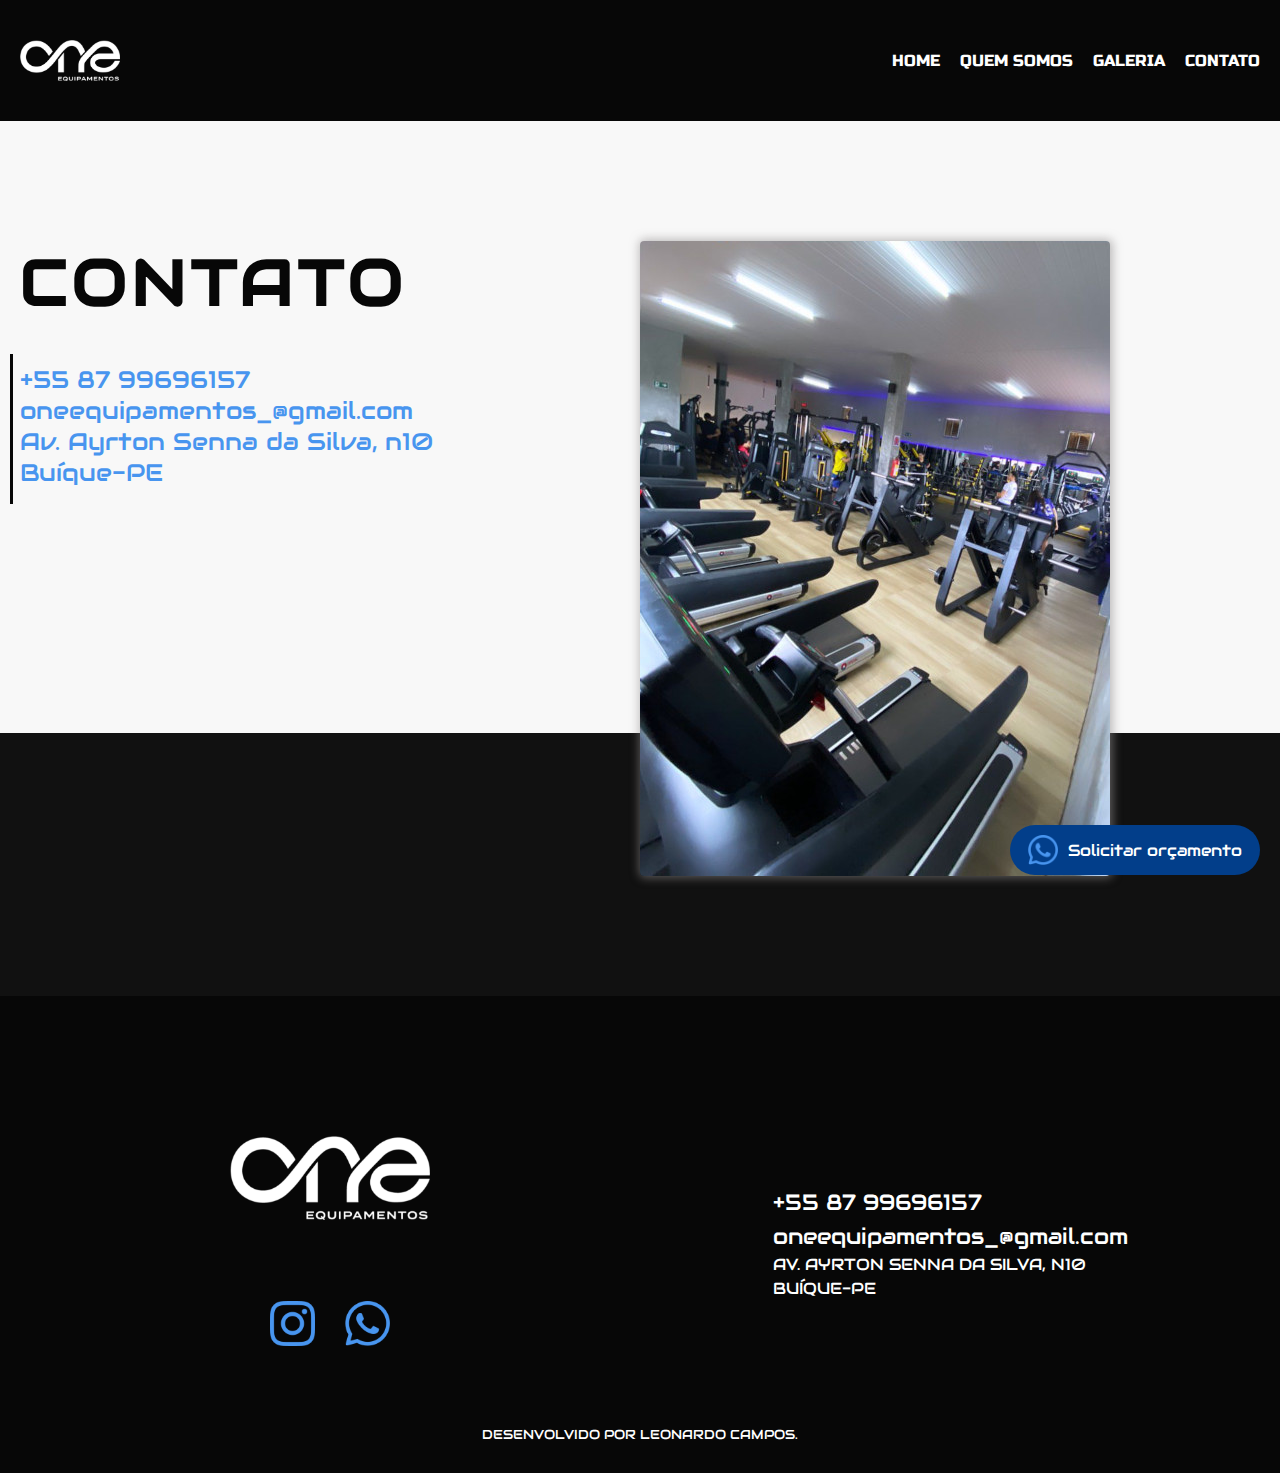
==== contato.html @ ccf16512 "update" ====
<!DOCTYPE html>
<html lang="pt-br">

<head>
  <meta charset="UTF-8">
  <meta http-equiv="X-UA-Compatible" content="IE=edge">
  <meta name="viewport" content="width=device-width, initial-scale=1.0">
  <link rel="preconnect" href="https://fonts.googleapis.com">
  <link rel="preconnect" href="https://fonts.gstatic.com" crossorigin>
  <link href="https://fonts.googleapis.com/css2?family=Audiowide&family=Russo+One&display=swap" rel="stylesheet">
  <link rel="shortcut icon" href="icons/logo2.ico.png" type="image/x-icon">
  <link rel="preload" href="estilos/style.css" as="style">
  <link rel="stylesheet" href="estilos/style.css">
  <title>ONE EQUIPAMENTOS</title>
</head>

<body id="quem-somos">
  <header class="header-bg">
    <div class="header container">
      <a href="./"><img src="imagens/logo-6.png" alt="logo-one"></a>
      <nav>
        <ul class="header-menu font-russo cor-0">
          <li><a href="./">Home</a></li>
          <li><a href="./quem-somos.html">Quem Somos</a></li>
          <li><a href="./galeria.html">Galeria</a></li>
          <li><a href="./contato.html">Contato</a></li>
        </ul>
      </nav>
    </div>
  </header>

  <main class="contato-bg">
    <div class="contato-conteudo container font-audiowide">
      <div class="cor-12">
        <h1>Contato</h1>
        <ul class="cor-1">
          <li><a href="tel:+558799696157">+55 87 99696157</a></li>
          <li><a href="mailto:oneequipamentos_@gmail.com">oneequipamentos_@gmail.com</a></li>
          <p class="font-audiowide">Av. Ayrton Senna da Silva, n10</p>
          <p class="font-audiowide">Buíque-PE</p>
        </ul>
      </div>
      <div class="conteudo-imagem">
        <img src="imagens/contato-one.jpeg" alt="capa-one">
      </div>
    </div>
    <div class="orcamento">
      <span><a href="https://wa.me/558799696157" target="_blank"><img src="icons/whatsapp.png" alt="zap"></a></span>
      <p class="font-audiowide cor-0"><a href="https://wa.me/558799696157" target="_blank">Solicitar orçamento</a></p>
    </div>
  </main>



  <footer class="container">
    <div class="footer-conteudo">
      <img class="logo" src="imagens/logo-6.png" alt="logo">

      <div class="footer-contato">
        <ul class="font-audiowide cor-0">
          <li><a href="tel:+558799696157">+55 87 99696157</a></li>
          <li><a href="mailto:oneequipamentos_@gmail.com">oneequipamentos_@gmail.com</a></li>
        </ul>
        <p class="font-audiowide cor-0">Av. Ayrton Senna da Silva, n10</p>
        <p class="font-audiowide cor-0">Buíque-PE</p>
      </div>

      <div class="footer-redes">
        <a href="https://www.instagram.com/oneequipamentos/" target="_blank"><img src="icons/instagram.png"
            alt="instagram"></a>
        <a href="https://wa.me/558799696157" target="_blank"><img src="icons/whatsapp.png" alt="zap"></a>
      </div>
    </div>
    <p class="creditos font-audiowide cor-0">Desenvolvido por Leonardo Campos.</p>
  </footer>
---- estilos/style.css ----
@import "global/global.css";
@import "global/header/header.css";
@import "global/footer/footer-contato.css";
@import "global/footer/footer-conteudo.css";

/*HOME */
@import "home/introducao.css";
@import "home/categorias.css";
@import "home/beneficios.css";
@import "home/propaganda.css";
@import "home/clientes.css";


/*QUEM-SOMOS*/
@import "quem-somos/quem-somos.css";
@import "quem-somos/quem-somos-introducao.css";
@import "quem-somos/quem-somos-dna.css";


/*GALERIA*/
@import "galeria/galeria.css";
@import "galeria/galeria-linhas.css";


/*CONTATO*/
@import "contato/contato.css";

/*ULTILIDADES */
@import "ultilidades/tipografia.css";
@import "ultilidades/cores.css";
---- estilos/style.css ----
@import "global/global.css";
@import "global/header/header.css";
@import "global/footer/footer-contato.css";
@import "global/footer/footer-conteudo.css";

/*HOME */
@import "home/introducao.css";
@import "home/categorias.css";
@import "home/beneficios.css";
@import "home/propaganda.css";
@import "home/clientes.css";


/*QUEM-SOMOS*/
@import "quem-somos/quem-somos.css";
@import "quem-somos/quem-somos-introducao.css";
@import "quem-somos/quem-somos-dna.css";


/*GALERIA*/
@import "galeria/galeria.css";
@import "galeria/galeria-linhas.css";


/*CONTATO*/
@import "contato/contato.css";

/*ULTILIDADES */
@import "ultilidades/tipografia.css";
@import "ultilidades/cores.css";
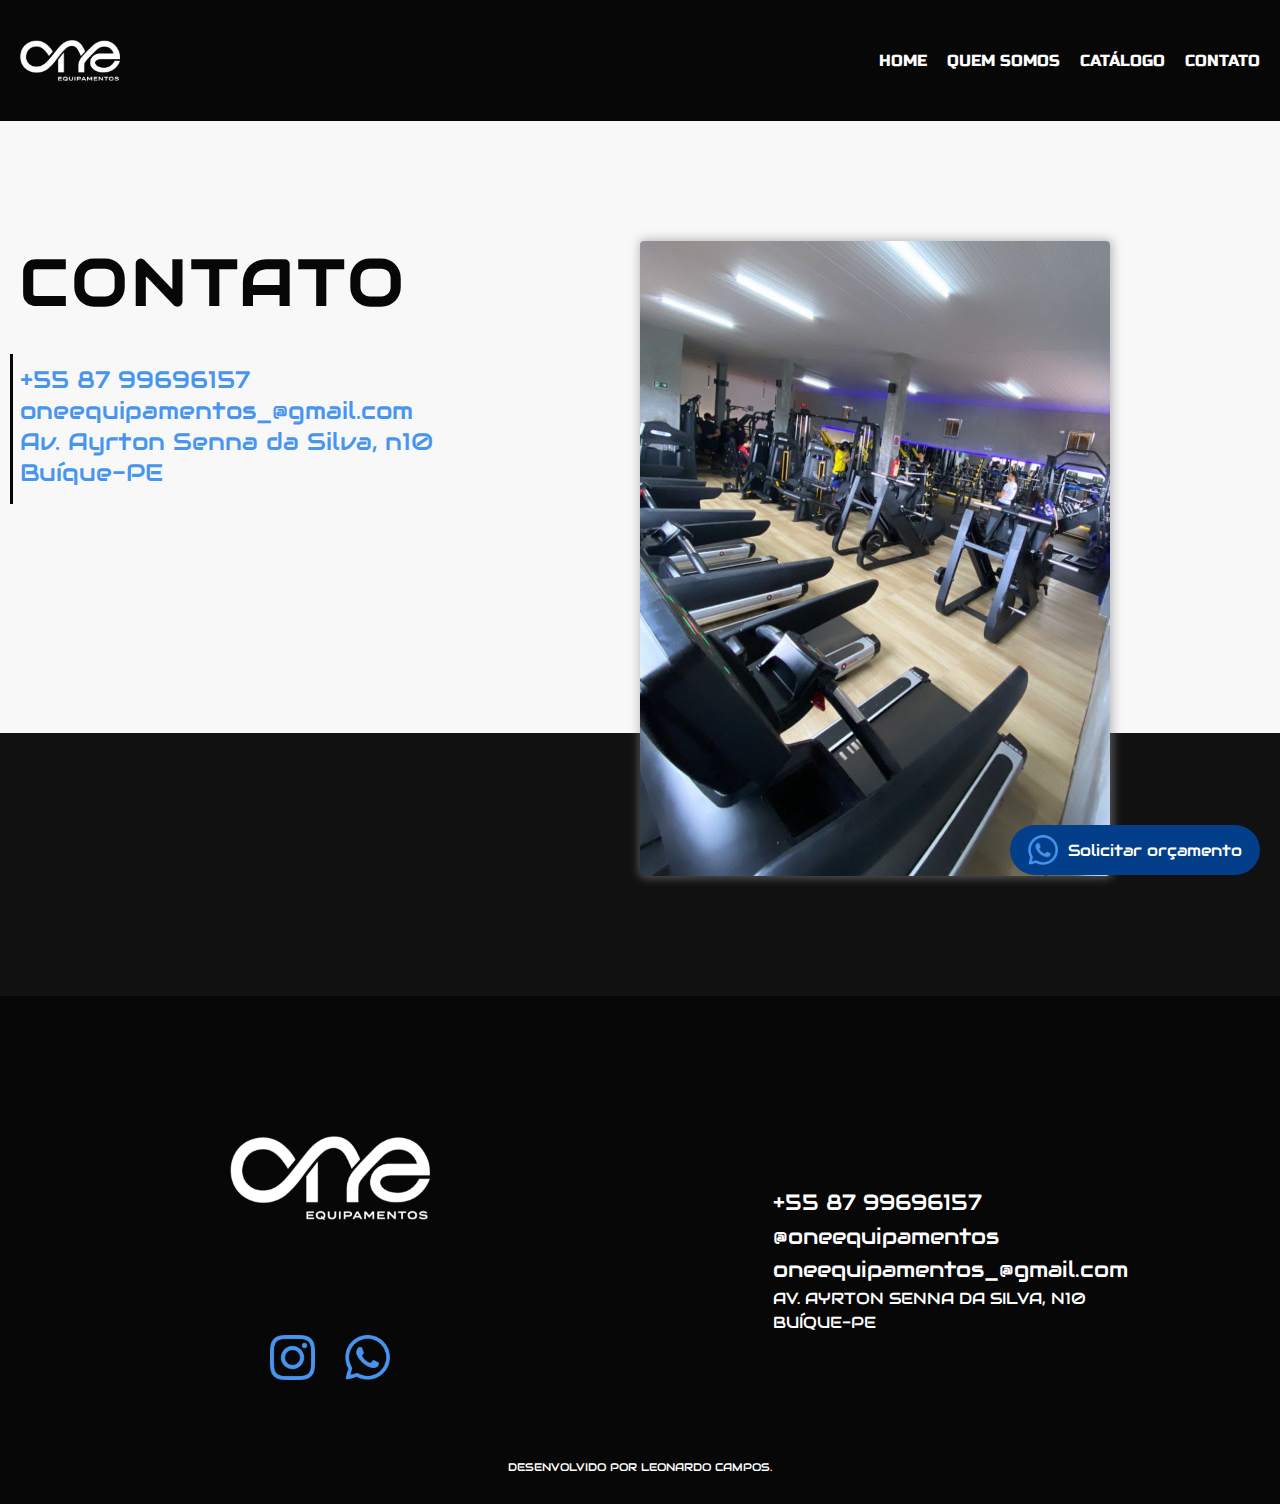
==== commit caec8df2: "finalizado" ====
--- a/contato.html
+++ b/contato.html
@@ -9,9 +9,11 @@
   <link rel="preconnect" href="https://fonts.gstatic.com" crossorigin>
   <link href="https://fonts.googleapis.com/css2?family=Audiowide&family=Russo+One&display=swap" rel="stylesheet">
   <link rel="shortcut icon" href="icons/logo2.ico.png" type="image/x-icon">
+  <meta name="description"
+  content="contato.">
   <link rel="preload" href="estilos/style.css" as="style">
   <link rel="stylesheet" href="estilos/style.css">
-  <title>ONE EQUIPAMENTOS</title>
+  <title>ONE Equipamentos</title>
 </head>
 
 <body id="quem-somos">
@@ -22,7 +24,7 @@
         <ul class="header-menu font-russo cor-0">
           <li><a href="./">Home</a></li>
           <li><a href="./quem-somos.html">Quem Somos</a></li>
-          <li><a href="./galeria.html">Galeria</a></li>
+          <li><a href="./galeria.html">Catálogo</a></li>
           <li><a href="./contato.html">Contato</a></li>
         </ul>
       </nav>
@@ -59,6 +61,7 @@
       <div class="footer-contato">
         <ul class="font-audiowide cor-0">
           <li><a href="tel:+558799696157">+55 87 99696157</a></li>
+          <li><a href="https://www.instagram.com/oneequipamentos/" target="_blank">@oneequipamentos</li>
           <li><a href="mailto:oneequipamentos_@gmail.com">oneequipamentos_@gmail.com</a></li>
         </ul>
         <p class="font-audiowide cor-0">Av. Ayrton Senna da Silva, n10</p>
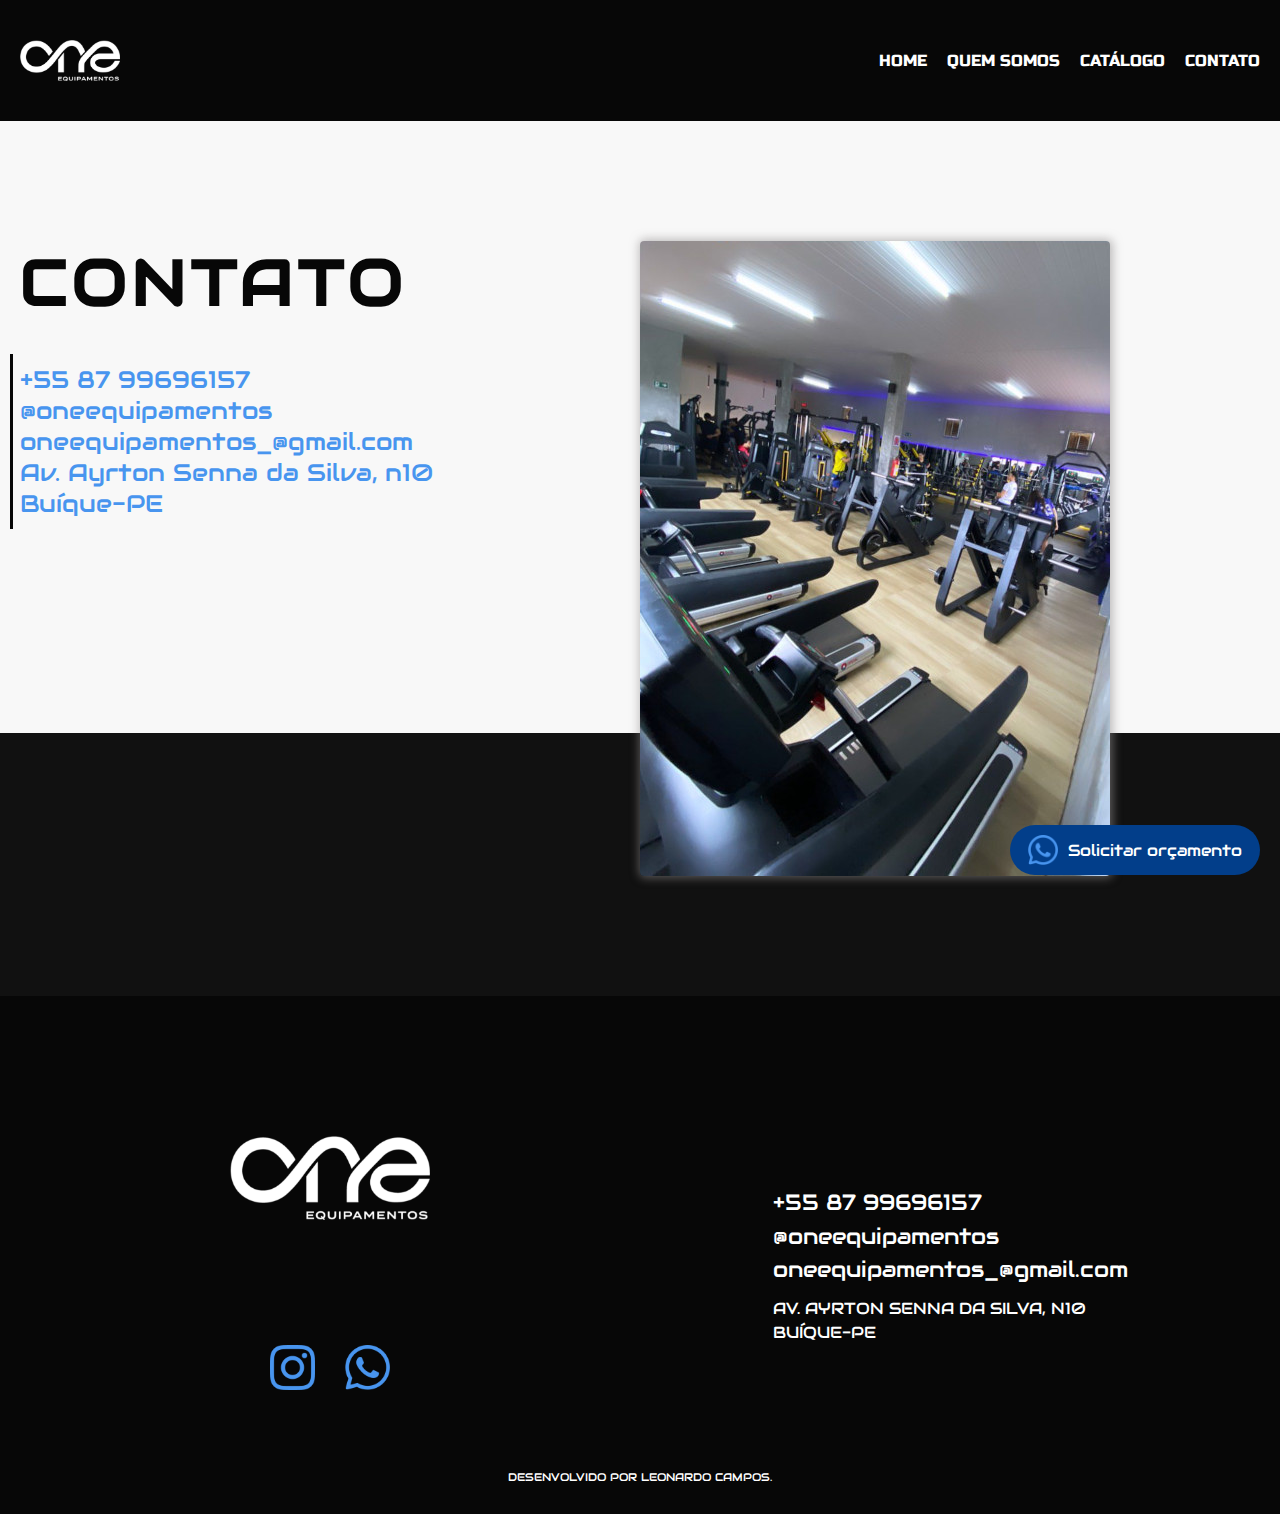
==== commit 45dfdb52: "finalizado" ====
--- a/contato.html
+++ b/contato.html
@@ -37,6 +37,7 @@
         <h1>Contato</h1>
         <ul class="cor-1">
           <li><a href="tel:+558799696157">+55 87 99696157</a></li>
+          <li><a href="https://www.instagram.com/oneequipamentos/" target="_blank">@oneequipamentos</li>
           <li><a href="mailto:oneequipamentos_@gmail.com">oneequipamentos_@gmail.com</a></li>
           <p class="font-audiowide">Av. Ayrton Senna da Silva, n10</p>
           <p class="font-audiowide">Buíque-PE</p>
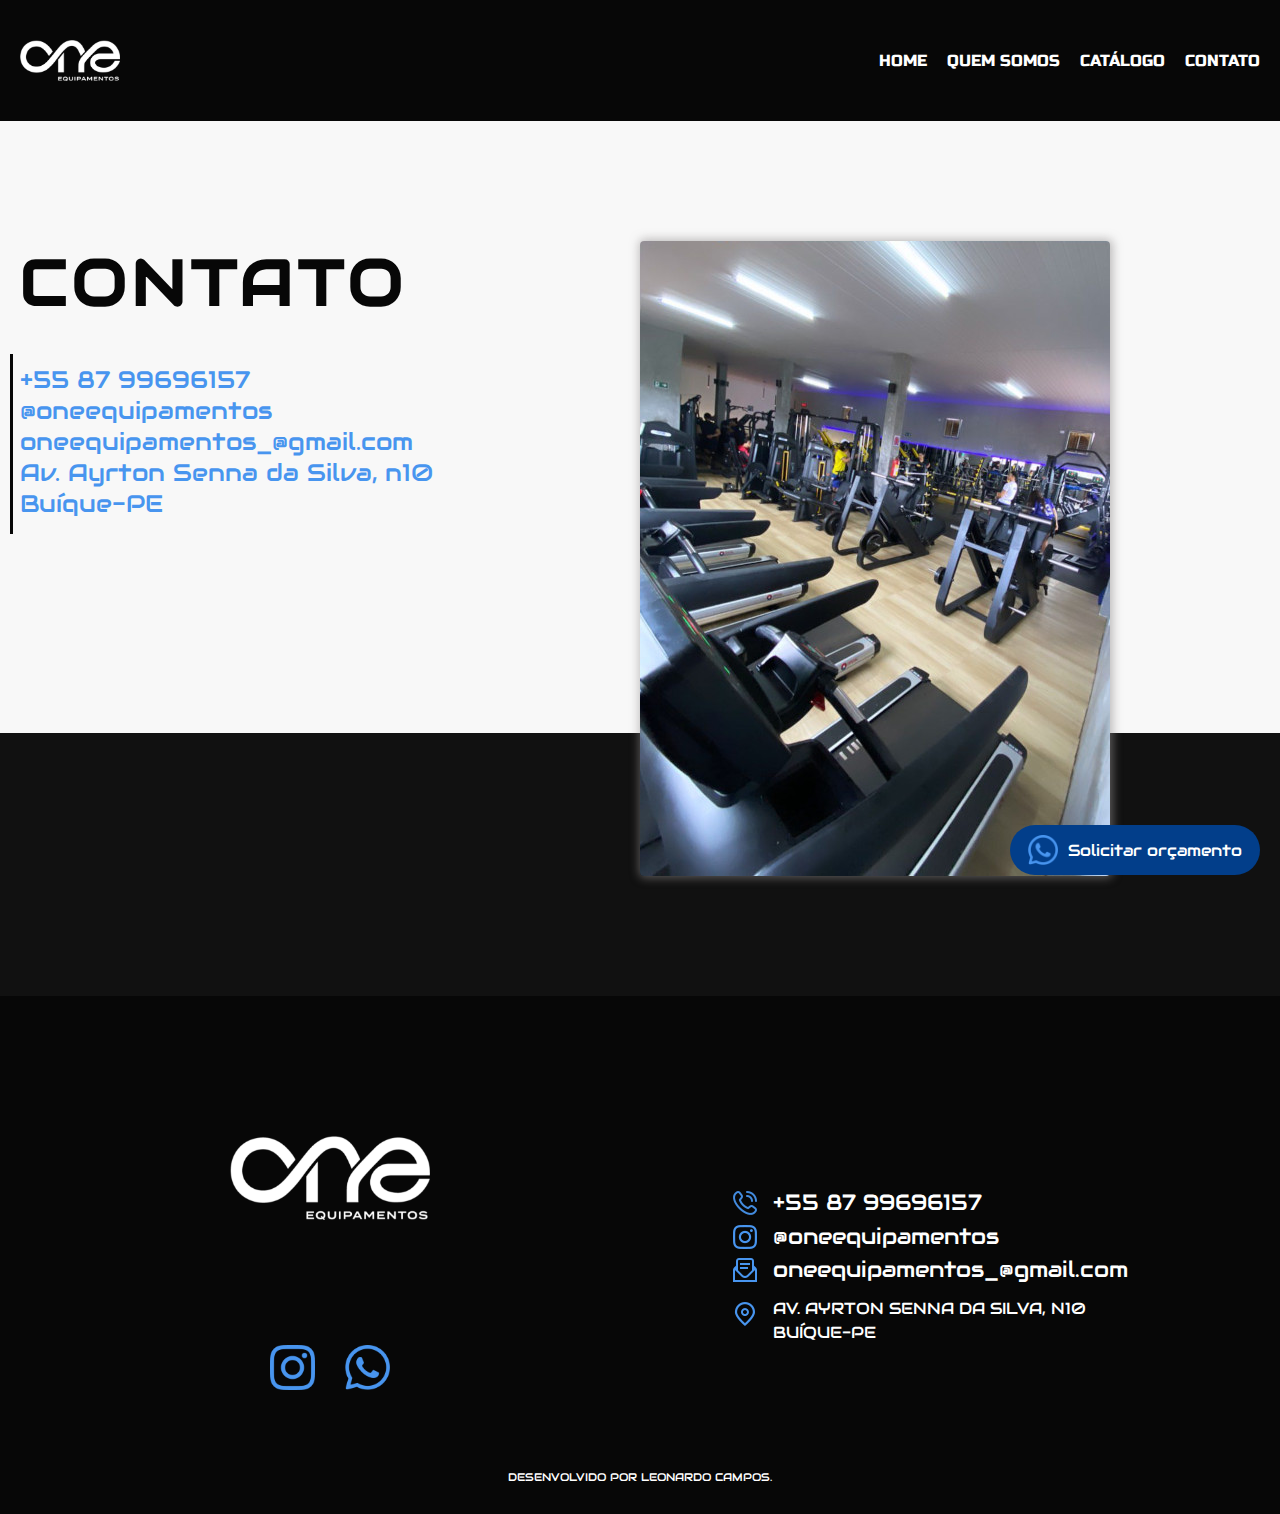
==== commit 6bcde083: "finalizado." ====
--- a/contato.html
+++ b/contato.html
@@ -18,7 +18,7 @@
 
 <body id="quem-somos">
   <header class="header-bg">
-    <div class="header container">
+    <div class="header container-header">
       <a href="./"><img src="imagens/logo-6.png" alt="logo-one"></a>
       <nav>
         <ul class="header-menu font-russo cor-0">
@@ -58,14 +58,20 @@
   <footer class="container">
     <div class="footer-conteudo">
       <img class="logo" src="imagens/logo-6.png" alt="logo">
-
       <div class="footer-contato">
         <ul class="font-audiowide cor-0">
-          <li><a href="tel:+558799696157">+55 87 99696157</a></li>
-          <li><a href="https://www.instagram.com/oneequipamentos/" target="_blank">@oneequipamentos</li>
-          <li><a href="mailto:oneequipamentos_@gmail.com">oneequipamentos_@gmail.com</a></li>
+          <li class="telefone">
+            <a href="tel:+558799696157">+55 87 99696157</a>
+          </li>
+          <li class="instagram">
+            <a href="https://www.instagram.com/oneequipamentos/" target="_blank">@oneequipamentos
+          </li>
+          <li class="contato">
+            <a href="mailto:oneequipamentos_@gmail.com">oneequipamentos_@gmail.com</a>
+          </li>
         </ul>
-        <p class="font-audiowide cor-0">Av. Ayrton Senna da Silva, n10</p>
+        
+        <p class="localizacao font-audiowide cor-0">Av. Ayrton Senna da Silva, n10</p>
         <p class="font-audiowide cor-0">Buíque-PE</p>
       </div>
 
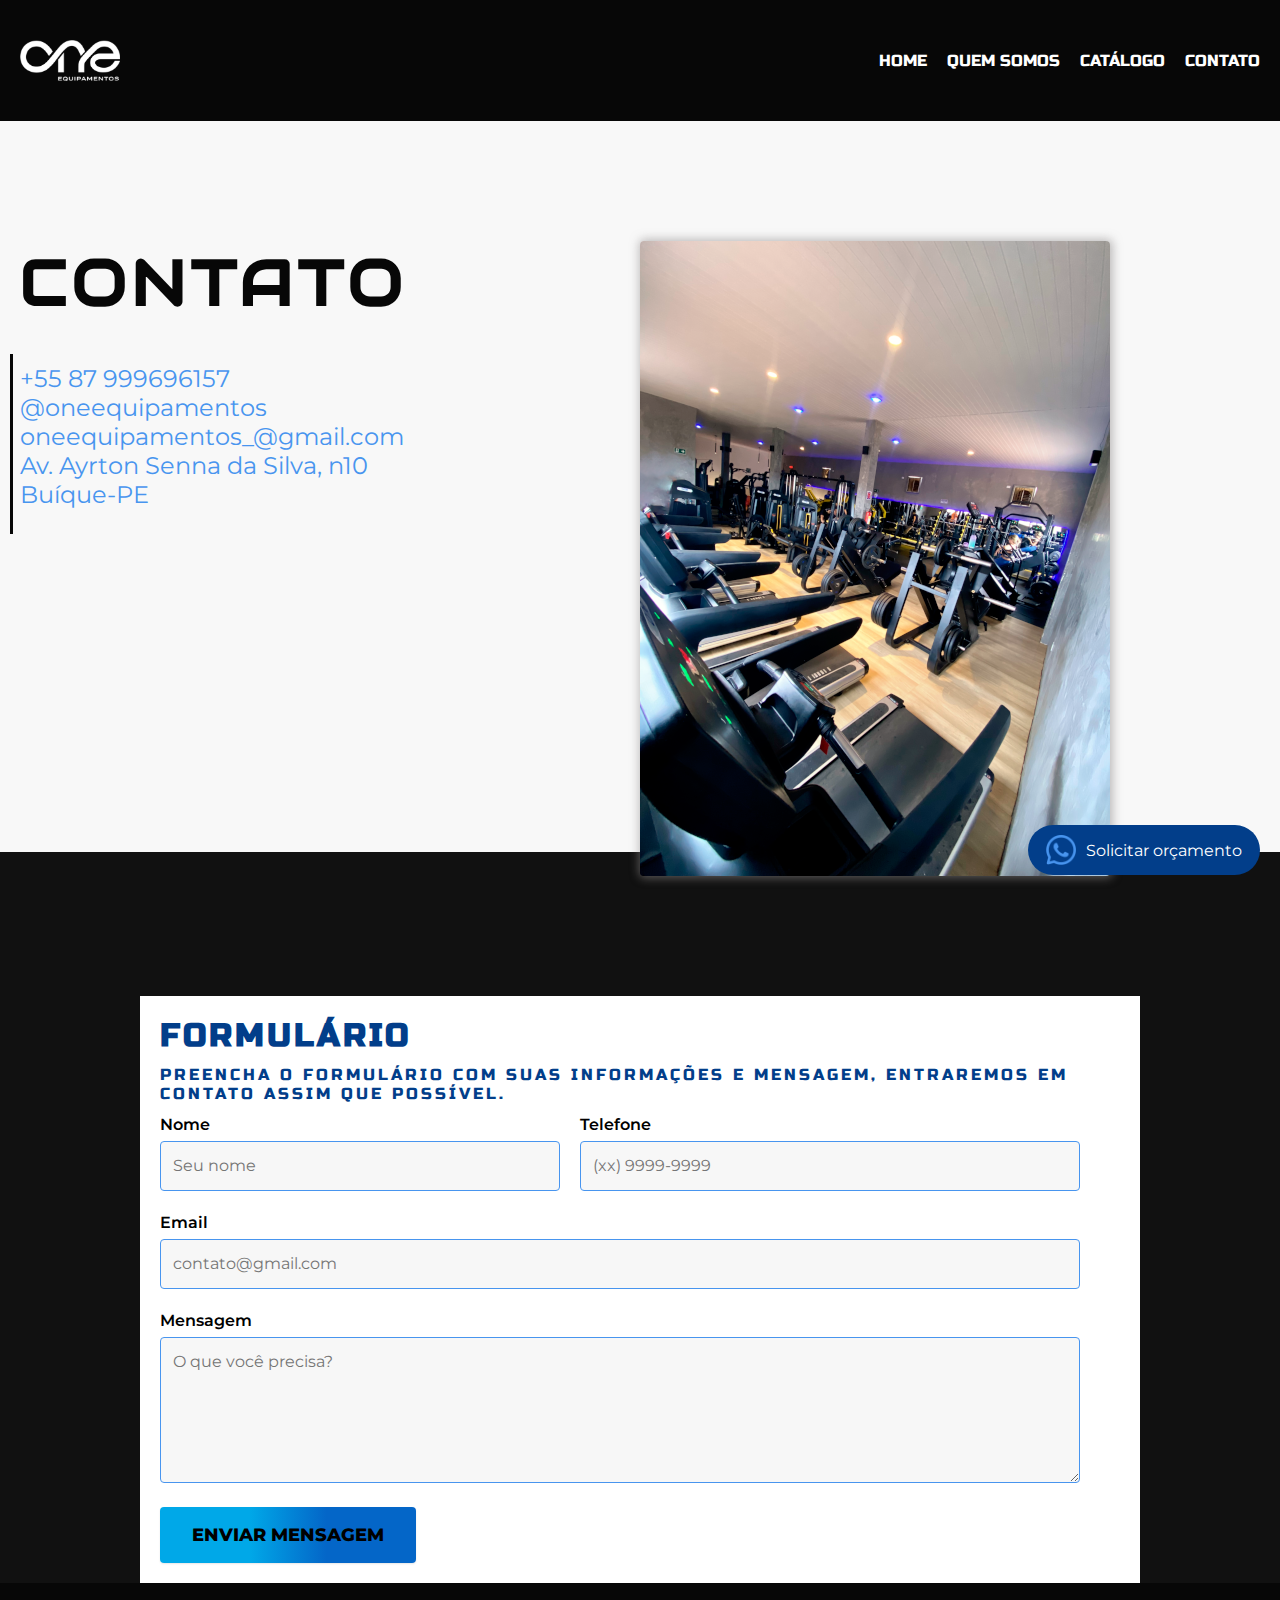
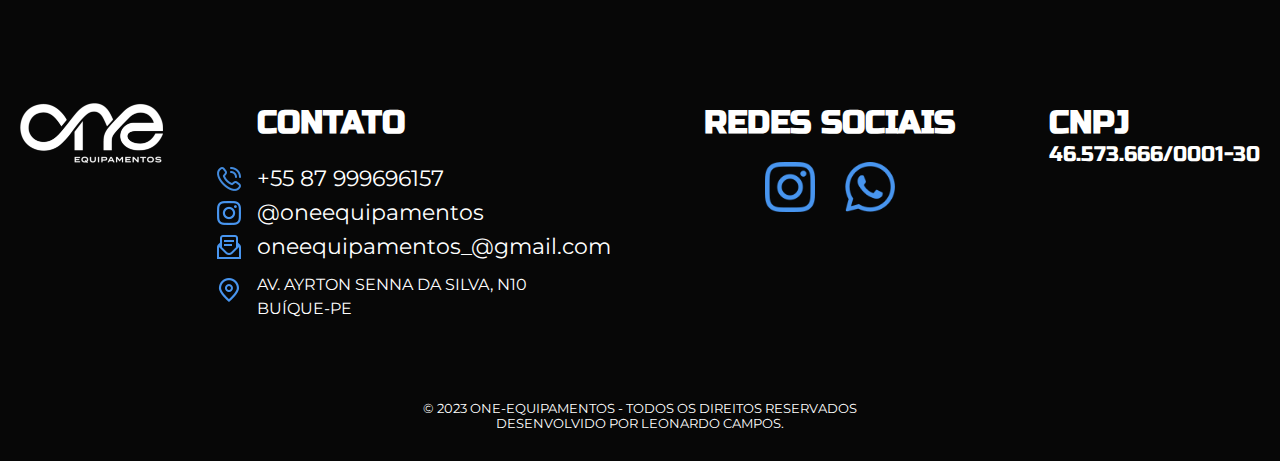
==== commit 8c3f728c: "update formulário" ====
--- a/contato.html
+++ b/contato.html
@@ -7,7 +7,7 @@
   <meta name="viewport" content="width=device-width, initial-scale=1.0">
   <link rel="preconnect" href="https://fonts.googleapis.com">
   <link rel="preconnect" href="https://fonts.gstatic.com" crossorigin>
-  <link href="https://fonts.googleapis.com/css2?family=Audiowide&family=Russo+One&display=swap" rel="stylesheet">
+  <link href="https://fonts.googleapis.com/css2?family=Audiowide&family=Montserrat:wght@600&family=Russo+One&display=swap" rel="stylesheet">
   <link rel="shortcut icon" href="icons/logo2.ico.png" type="image/x-icon">
   <meta name="description"
   content="contato.">
@@ -35,21 +35,45 @@
     <div class="contato-conteudo container font-audiowide">
       <div class="cor-12">
         <h1>Contato</h1>
-        <ul class="cor-1">
-          <li><a href="tel:+558799696157">+55 87 99696157</a></li>
+        <ul class="cor-1 font-montserrat">
+          <li><a href="tel:+5587999696157">+55 87 999696157</a></li>
           <li><a href="https://www.instagram.com/oneequipamentos/" target="_blank">@oneequipamentos</li>
           <li><a href="mailto:oneequipamentos_@gmail.com">oneequipamentos_@gmail.com</a></li>
-          <p class="font-audiowide">Av. Ayrton Senna da Silva, n10</p>
-          <p class="font-audiowide">Buíque-PE</p>
+          <p class="font-montserrat">Av. Ayrton Senna da Silva, n10</p>
+          <p class="font-montserrat">Buíque-PE</p>
         </ul>
       </div>
       <div class="conteudo-imagem">
-        <img src="imagens/contato-one.jpeg" alt="capa-one">
+        <img src="imagens/contato-one-2.png" alt="capa-one">
       </div>
     </div>
     <div class="orcamento">
       <span><a href="https://wa.me/558799696157" target="_blank"><img src="icons/whatsapp.png" alt="zap"></a></span>
-      <p class="font-audiowide cor-0"><a href="https://wa.me/558799696157" target="_blank">Solicitar orçamento</a></p>
+      <p class="font-montserrat cor-0"><a href="https://wa.me/558799696157" target="_blank">Solicitar orçamento</a></p>
+    </div>
+
+    <div class="contato-formulario formulario-bg formulario-container" aria-label="Formulário">
+      <h1 class="font-russo">Formulário</h1>
+      <p class="font-russo">Preencha o formulário com suas informações e mensagem, entraremos em contato assim que possível.</p>
+      <form class="form" action="./contato.html">
+        <div>
+          <label for="nome">Nome</label>
+          <input type="text" name="nome" id="nome" placeholder="Seu nome">
+        </div>
+        <div>
+          <label for="Telefone">Telefone</label>
+          <input type="text" name="telefone" id="telefone" placeholder="(xx) 9999-9999">
+        </div>
+        <div class="col-2">
+          <label for="email">Email</label>
+          <input type="email" name="email" id="email" placeholder="contato@gmail.com">
+        </div>
+        <div class="col-2">
+          <label for="mensagem">Mensagem</label>
+          <textarea name="mensagem" id="mensagem" cols="30" rows="5" placeholder="O que você precisa?"></textarea>
+        </div>
+        <button class="botao col-2">Enviar Mensagem</button>
+      </form>
     </div>
   </main>
 
@@ -57,11 +81,12 @@
 
   <footer class="container">
     <div class="footer-conteudo">
-      <img class="logo" src="imagens/logo-6.png" alt="logo">
+      <img class="logo" src="imagens/logo-7.png" alt="logo">
       <div class="footer-contato">
-        <ul class="font-audiowide cor-0">
+        <h1 class="font-russo cor-0">CONTATO</h1>
+        <ul class="font-montserrat cor-0">
           <li class="telefone">
-            <a href="tel:+558799696157">+55 87 99696157</a>
+            <a href="tel:+5587999696157">+55 87 999696157</a>
           </li>
           <li class="instagram">
             <a href="https://www.instagram.com/oneequipamentos/" target="_blank">@oneequipamentos
@@ -70,16 +95,25 @@
             <a href="mailto:oneequipamentos_@gmail.com">oneequipamentos_@gmail.com</a>
           </li>
         </ul>
-        
-        <p class="localizacao font-audiowide cor-0">Av. Ayrton Senna da Silva, n10</p>
-        <p class="font-audiowide cor-0">Buíque-PE</p>
+
+        <p class="localizacao font-montserrat cor-0">Av. Ayrton Senna da Silva, n10</p>
+        <p class="font-montserrat cor-0">Buíque-PE</p>
       </div>
 
       <div class="footer-redes">
-        <a href="https://www.instagram.com/oneequipamentos/" target="_blank"><img src="icons/instagram.png"
-            alt="instagram"></a>
-        <a href="https://wa.me/558799696157" target="_blank"><img src="icons/whatsapp.png" alt="zap"></a>
+        <h1 class="font-russo cor-0">REDES SOCIAIS</h1>
+        <div class="redes">
+          <a href="https://www.instagram.com/oneequipamentos/" target="_blank"><img src="icons/instagram.png"
+              alt="instagram"></a>
+          <a href="https://wa.me/558799696157" target="_blank"><img src="icons/whatsapp.png" alt="zap"></a>
+        </div>
+      </div>
+
+      <div class="cnpj font-russo cor-0">
+        <h1>CNPJ</h1>
+        <span>46.573.666/0001-30</span>
       </div>
     </div>
-    <p class="creditos font-audiowide cor-0">Desenvolvido por Leonardo Campos.</p>
-  </footer>+    <p class="creditos font-montserrat cor-0">© 2023 ONE-EQUIPAMENTOS - TODOS OS DIREITOS RESERVADOS <br> DESENVOLVIDO POR LEONARDO CAMPOS.</p>
+  </footer>
+</body>--- a/estilos/style.css
+++ b/estilos/style.css
@@ -21,10 +21,48 @@
 @import "galeria/galeria.css";
 @import "galeria/galeria-linhas.css";
 
+/* CARDIO */
+@import "cardio/cardio.css";
+
 
 /*CONTATO*/
 @import "contato/contato.css";
 
 /*ULTILIDADES */
 @import "ultilidades/tipografia.css";
-@import "ultilidades/cores.css";+@import "ultilidades/cores.css";
+@import "ultilidades/formulario.css";
+/* ANIMAÇÃO AO START DA TELA  */
+.js .fadeInDown {
+  transform: translate3d(0, -20px, 0);
+}
+.js .fadeInUp {
+  transform: translate3d(0, 20px, 0);
+}
+.js .fadeInRight {
+  transform: translate3d(20px, 0, 0);
+}
+.js .fadeInLeft {
+  transform: translate3d(-20px, 0, 0);
+}
+
+.js [data-anime]{
+  opacity: 0;
+}
+.js .anime {
+  opacity: 1;
+  transform: none;
+  transition: transform 0.8s, opacity 0.8s;
+}
+
+
+.js .js-scroll{
+  opacity: 0;
+  transform: translate3d(-30px, 0, 0);
+  transition: .5s;
+}
+
+.js-scroll.ativo{
+  opacity: 1;
+  transform: translate3d(0, 0, 0);
+}--- a/estilos/style.css
+++ b/estilos/style.css
@@ -21,10 +21,48 @@
 @import "galeria/galeria.css";
 @import "galeria/galeria-linhas.css";
 
+/* CARDIO */
+@import "cardio/cardio.css";
+
 
 /*CONTATO*/
 @import "contato/contato.css";
 
 /*ULTILIDADES */
 @import "ultilidades/tipografia.css";
-@import "ultilidades/cores.css";+@import "ultilidades/cores.css";
+@import "ultilidades/formulario.css";
+/* ANIMAÇÃO AO START DA TELA  */
+.js .fadeInDown {
+  transform: translate3d(0, -20px, 0);
+}
+.js .fadeInUp {
+  transform: translate3d(0, 20px, 0);
+}
+.js .fadeInRight {
+  transform: translate3d(20px, 0, 0);
+}
+.js .fadeInLeft {
+  transform: translate3d(-20px, 0, 0);
+}
+
+.js [data-anime]{
+  opacity: 0;
+}
+.js .anime {
+  opacity: 1;
+  transform: none;
+  transition: transform 0.8s, opacity 0.8s;
+}
+
+
+.js .js-scroll{
+  opacity: 0;
+  transform: translate3d(-30px, 0, 0);
+  transition: .5s;
+}
+
+.js-scroll.ativo{
+  opacity: 1;
+  transform: translate3d(0, 0, 0);
+}